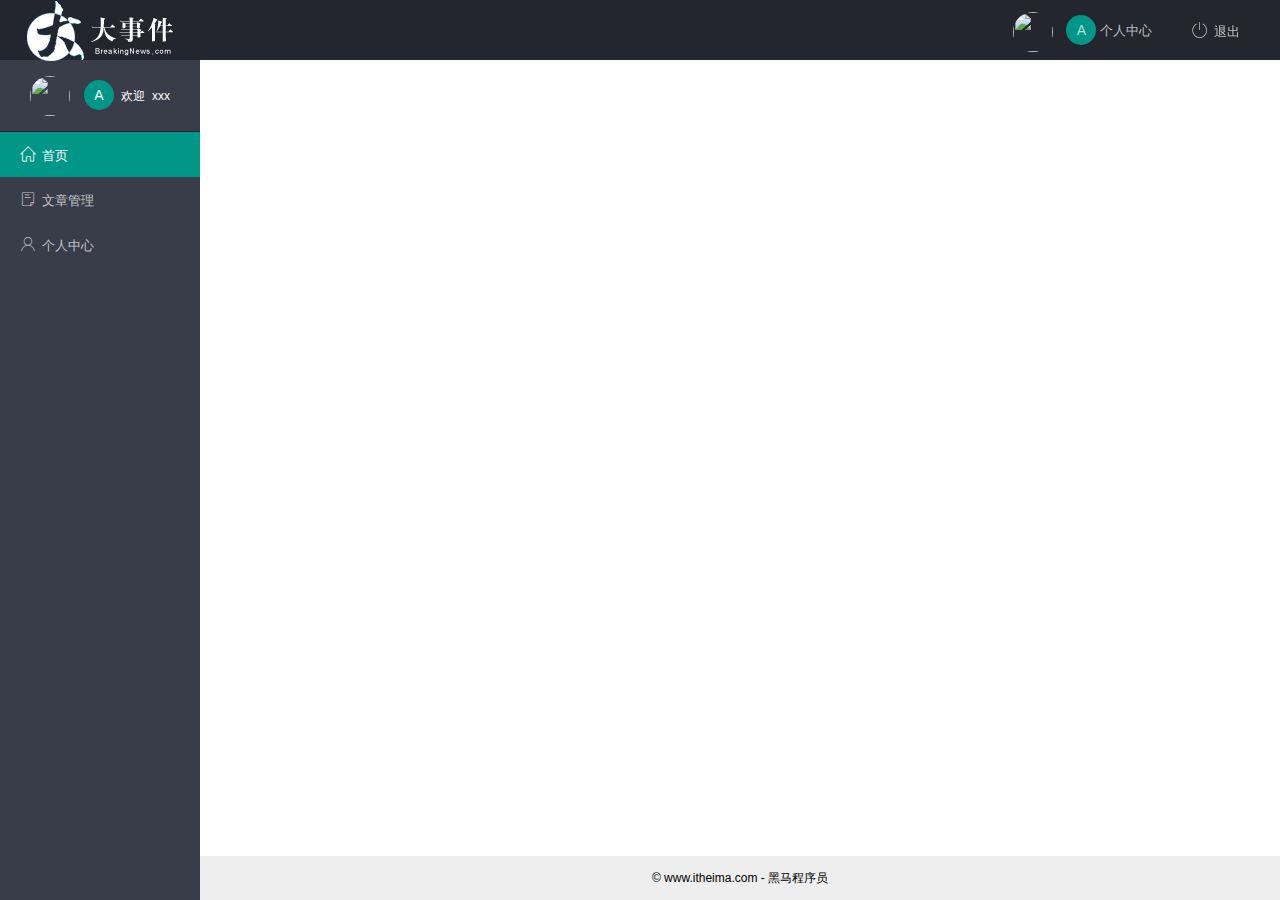
==== home.html @ c5432fa3 "使用login分支完成了对登录注册模块编写" ====
<!DOCTYPE html>
<html>

<head>
    <meta charset="utf-8">
    <meta name="viewport" content="width=device-width, initial-scale=1, maximum-scale=1">
    <title>大事件管理后台</title>
    <!-- 导入 layui 的样式表 -->
    <link rel="stylesheet" href="/assets/lib/layui/css/layui.css">
    <!-- 导入字体图标的样式 -->
    <link rel="stylesheet" href="/assets/fonts/iconfont.css">
    <!-- 导入自己的 CSS 样式表 -->
    <link rel="stylesheet" href="/assets/css/index.css">
</head>

<body>
    <div class="layui-layout layui-layout-admin">
        <!-- 头部区域 -->
        <div class="layui-header">
            <div class="layui-logo layui-hide-xs layui-bg-black">
                <img src="/assets/images/logo.png" alt="">
            </div>
            <!-- 头部区域（可配合layui 已有的水平导航） -->
            <ul class="layui-nav layui-layout-right" lay-filter="header-nav">
                <li class="layui-nav-item layui-hide layui-show-md-inline-block">
                    <a href="javascript:;" id="header-avatar">
                        <img src="http://tva1.sinaimg.cn/crop.0.0.118.118.180/5db11ff4gw1e77d3nqrv8j203b03cweg.jpg"
                            class="layui-nav-img">
                        <div class="text-avatar">A</div>
                        个人中心
                    </a>
                    <dl class="layui-nav-child">
                        <dd><a href="">基本资料</a></dd>
                        <dd><a href="">更换头像</a></dd>
                        <dd><a href="">重置密码</a></dd>
                    </dl>
                </li>
                <li class="layui-nav-item layui-hide-xs">
                    <!-- 退出登录的链接 -->
                    <a href="javascript:;" class="logout"><span class="iconfont icon-tuichu"></span>退出</a>
                </li>
            </ul>
        </div>

        <!-- 侧边栏区域 -->
        <div class="layui-side layui-bg-black">
            <div class="layui-side-scroll">
                <!-- 用户的信息区域 -->
                <div class="user-info-box">
                    <img src="http://tva1.sinaimg.cn/crop.0.0.118.118.180/5db11ff4gw1e77d3nqrv8j203b03cweg.jpg"
                        class="layui-nav-img">
                    <div class="text-avatar">A</div>
                    <span class="welcome">&nbsp;欢迎&nbsp; xxx</span>
                </div>
                <!-- 左侧导航区域（可配合layui已有的垂直导航） -->
                <ul class="layui-nav layui-nav-tree" lay-filter="side-nav" lay-shrink="all">
                    <li class="layui-nav-item layui-this">
                        <!-- 一级标题 -->
                        <a href="javascript:;"><span class="iconfont icon-home"></span>首页</a>
                    </li>
                    <li class="layui-nav-item">
                        <!-- 一级标题 -->
                        <a href="javascript:;"><span class="iconfont icon-16"></span>文章管理</a>
                        <!-- 二级标题 -->
                        <dl class="layui-nav-child">
                            <dd><i class="layui-icon layui-icon-app"></i>文章类别</dd>
                            <dd><i class="layui-icon layui-icon-app"></i>文章列表</dd>
                            <dd><i class="layui-icon layui-icon-app"></i>发表文章</dd>
                        </dl>
                    </li>
                    <li class="layui-nav-item">
                        <!-- 一级标题 -->
                        <a href="javascript:;"><span class="iconfont icon-user"></span>个人中心</a>
                        <!-- 二级标题 -->
                        <dl class="layui-nav-child">
                            <dd><i class="layui-icon layui-icon-app"></i>基本资料</dd>
                            <dd><i class="layui-icon layui-icon-app"></i>更换头像</dd>
                            <dd><i class="layui-icon layui-icon-app"></i>重置密码</dd>
                        </dl>
                    </li>
                </ul>
            </div>
        </div>

        <!-- 页面主体区域 -->
        <div class="layui-body">
            <!-- 内容主体区域 -->
            <div id="container"></div>
        </div>

        <!-- 页面底部区域 -->
        <div class="layui-footer">
            <!-- 底部固定区域 -->
            © www.itheima.com - 黑马程序员
        </div>
    </div>
</body>

</html>
---- assets/lib/layui/css/layui.css ----
/** layui-v2.5.5 MIT License By https://www.layui.com */
 .layui-inline,img{display:inline-block;vertical-align:middle}h1,h2,h3,h4,h5,h6{font-weight:400}.layui-edge,.layui-header,.layui-inline,.layui-main{position:relative}.layui-body,.layui-edge,.layui-elip{overflow:hidden}.layui-btn,.layui-edge,.layui-inline,img{vertical-align:middle}.layui-btn,.layui-disabled,.layui-icon,.layui-unselect{-moz-user-select:none;-webkit-user-select:none;-ms-user-select:none}.layui-elip,.layui-form-checkbox span,.layui-form-pane .layui-form-label{text-overflow:ellipsis;white-space:nowrap}.layui-breadcrumb,.layui-tree-btnGroup{visibility:hidden}blockquote,body,button,dd,div,dl,dt,form,h1,h2,h3,h4,h5,h6,input,li,ol,p,pre,td,textarea,th,ul{margin:0;padding:0;-webkit-tap-highlight-color:rgba(0,0,0,0)}a:active,a:hover{outline:0}img{border:none}li{list-style:none}table{border-collapse:collapse;border-spacing:0}h4,h5,h6{font-size:100%}button,input,optgroup,option,select,textarea{font-family:inherit;font-size:inherit;font-style:inherit;font-weight:inherit;outline:0}pre{white-space:pre-wrap;white-space:-moz-pre-wrap;white-space:-pre-wrap;white-space:-o-pre-wrap;word-wrap:break-word}body{line-height:24px;font:14px Helvetica Neue,Helvetica,PingFang SC,Tahoma,Arial,sans-serif}hr{height:1px;margin:10px 0;border:0;clear:both}a{color:#333;text-decoration:none}a:hover{color:#777}a cite{font-style:normal;*cursor:pointer}.layui-border-box,.layui-border-box *{box-sizing:border-box}.layui-box,.layui-box *{box-sizing:content-box}.layui-clear{clear:both;*zoom:1}.layui-clear:after{content:'\20';clear:both;*zoom:1;display:block;height:0}.layui-inline{*display:inline;*zoom:1}.layui-edge{display:inline-block;width:0;height:0;border-width:6px;border-style:dashed;border-color:transparent}.layui-edge-top{top:-4px;border-bottom-color:#999;border-bottom-style:solid}.layui-edge-right{border-left-color:#999;border-left-style:solid}.layui-edge-bottom{top:2px;border-top-color:#999;border-top-style:solid}.layui-edge-left{border-right-color:#999;border-right-style:solid}.layui-disabled,.layui-disabled:hover{color:#d2d2d2!important;cursor:not-allowed!important}.layui-circle{border-radius:100%}.layui-show{display:block!important}.layui-hide{display:none!important}@font-face{font-family:layui-icon;src:url(../font/iconfont.eot?v=250);src:url(../font/iconfont.eot?v=250#iefix) format('embedded-opentype'),url(../font/iconfont.woff2?v=250) format('woff2'),url(../font/iconfont.woff?v=250) format('woff'),url(../font/iconfont.ttf?v=250) format('truetype'),url(../font/iconfont.svg?v=250#layui-icon) format('svg')}.layui-icon{font-family:layui-icon!important;font-size:16px;font-style:normal;-webkit-font-smoothing:antialiased;-moz-osx-font-smoothing:grayscale}.layui-icon-reply-fill:before{content:"\e611"}.layui-icon-set-fill:before{content:"\e614"}.layui-icon-menu-fill:before{content:"\e60f"}.layui-icon-search:before{content:"\e615"}.layui-icon-share:before{content:"\e641"}.layui-icon-set-sm:before{content:"\e620"}.layui-icon-engine:before{content:"\e628"}.layui-icon-close:before{content:"\1006"}.layui-icon-close-fill:before{content:"\1007"}.layui-icon-chart-screen:before{content:"\e629"}.layui-icon-star:before{content:"\e600"}.layui-icon-circle-dot:before{content:"\e617"}.layui-icon-chat:before{content:"\e606"}.layui-icon-release:before{content:"\e609"}.layui-icon-list:before{content:"\e60a"}.layui-icon-chart:before{content:"\e62c"}.layui-icon-ok-circle:before{content:"\1005"}.layui-icon-layim-theme:before{content:"\e61b"}.layui-icon-table:before{content:"\e62d"}.layui-icon-right:before{content:"\e602"}.layui-icon-left:before{content:"\e603"}.layui-icon-cart-simple:before{content:"\e698"}.layui-icon-face-cry:before{content:"\e69c"}.layui-icon-face-smile:before{content:"\e6af"}.layui-icon-survey:before{content:"\e6b2"}.layui-icon-tree:before{content:"\e62e"}.layui-icon-upload-circle:before{content:"\e62f"}.layui-icon-add-circle:before{content:"\e61f"}.layui-icon-download-circle:before{content:"\e601"}.layui-icon-templeate-1:before{content:"\e630"}.layui-icon-util:before{content:"\e631"}.layui-icon-face-surprised:before{content:"\e664"}.layui-icon-edit:before{content:"\e642"}.layui-icon-speaker:before{content:"\e645"}.layui-icon-down:before{content:"\e61a"}.layui-icon-file:before{content:"\e621"}.layui-icon-layouts:before{content:"\e632"}.layui-icon-rate-half:before{content:"\e6c9"}.layui-icon-add-circle-fine:before{content:"\e608"}.layui-icon-prev-circle:before{content:"\e633"}.layui-icon-read:before{content:"\e705"}.layui-icon-404:before{content:"\e61c"}.layui-icon-carousel:before{content:"\e634"}.layui-icon-help:before{content:"\e607"}.layui-icon-code-circle:before{content:"\e635"}.layui-icon-water:before{content:"\e636"}.layui-icon-username:before{content:"\e66f"}.layui-icon-find-fill:before{content:"\e670"}.layui-icon-about:before{content:"\e60b"}.layui-icon-location:before{content:"\e715"}.layui-icon-up:before{content:"\e619"}.layui-icon-pause:before{content:"\e651"}.layui-icon-date:before{content:"\e637"}.layui-icon-layim-uploadfile:before{content:"\e61d"}.layui-icon-delete:before{content:"\e640"}.layui-icon-play:before{content:"\e652"}.layui-icon-top:before{content:"\e604"}.layui-icon-friends:before{content:"\e612"}.layui-icon-refresh-3:before{content:"\e9aa"}.layui-icon-ok:before{content:"\e605"}.layui-icon-layer:before{content:"\e638"}.layui-icon-face-smile-fine:before{content:"\e60c"}.layui-icon-dollar:before{content:"\e659"}.layui-icon-group:before{content:"\e613"}.layui-icon-layim-download:before{content:"\e61e"}.layui-icon-picture-fine:before{content:"\e60d"}.layui-icon-link:before{content:"\e64c"}.layui-icon-diamond:before{content:"\e735"}.layui-icon-log:before{content:"\e60e"}.layui-icon-rate-solid:before{content:"\e67a"}.layui-icon-fonts-del:before{content:"\e64f"}.layui-icon-unlink:before{content:"\e64d"}.layui-icon-fonts-clear:before{content:"\e639"}.layui-icon-triangle-r:before{content:"\e623"}.layui-icon-circle:before{content:"\e63f"}.layui-icon-radio:before{content:"\e643"}.layui-icon-align-center:before{content:"\e647"}.layui-icon-align-right:before{content:"\e648"}.layui-icon-align-left:before{content:"\e649"}.layui-icon-loading-1:before{content:"\e63e"}.layui-icon-return:before{content:"\e65c"}.layui-icon-fonts-strong:before{content:"\e62b"}.layui-icon-upload:before{content:"\e67c"}.layui-icon-dialogue:before{content:"\e63a"}.layui-icon-video:before{content:"\e6ed"}.layui-icon-headset:before{content:"\e6fc"}.layui-icon-cellphone-fine:before{content:"\e63b"}.layui-icon-add-1:before{content:"\e654"}.layui-icon-face-smile-b:before{content:"\e650"}.layui-icon-fonts-html:before{content:"\e64b"}.layui-icon-form:before{content:"\e63c"}.layui-icon-cart:before{content:"\e657"}.layui-icon-camera-fill:before{content:"\e65d"}.layui-icon-tabs:before{content:"\e62a"}.layui-icon-fonts-code:before{content:"\e64e"}.layui-icon-fire:before{content:"\e756"}.layui-icon-set:before{content:"\e716"}.layui-icon-fonts-u:before{content:"\e646"}.layui-icon-triangle-d:before{content:"\e625"}.layui-icon-tips:before{content:"\e702"}.layui-icon-picture:before{content:"\e64a"}.layui-icon-more-vertical:before{content:"\e671"}.layui-icon-flag:before{content:"\e66c"}.layui-icon-loading:before{content:"\e63d"}.layui-icon-fonts-i:before{content:"\e644"}.layui-icon-refresh-1:before{content:"\e666"}.layui-icon-rmb:before{content:"\e65e"}.layui-icon-home:before{content:"\e68e"}.layui-icon-user:before{content:"\e770"}.layui-icon-notice:before{content:"\e667"}.layui-icon-login-weibo:before{content:"\e675"}.layui-icon-voice:before{content:"\e688"}.layui-icon-upload-drag:before{content:"\e681"}.layui-icon-login-qq:before{content:"\e676"}.layui-icon-snowflake:before{content:"\e6b1"}.layui-icon-file-b:before{content:"\e655"}.layui-icon-template:before{content:"\e663"}.layui-icon-auz:before{content:"\e672"}.layui-icon-console:before{content:"\e665"}.layui-icon-app:before{content:"\e653"}.layui-icon-prev:before{content:"\e65a"}.layui-icon-website:before{content:"\e7ae"}.layui-icon-next:before{content:"\e65b"}.layui-icon-component:before{content:"\e857"}.layui-icon-more:before{content:"\e65f"}.layui-icon-login-wechat:before{content:"\e677"}.layui-icon-shrink-right:before{content:"\e668"}.layui-icon-spread-left:before{content:"\e66b"}.layui-icon-camera:before{content:"\e660"}.layui-icon-note:before{content:"\e66e"}.layui-icon-refresh:before{content:"\e669"}.layui-icon-female:before{content:"\e661"}.layui-icon-male:before{content:"\e662"}.layui-icon-password:before{content:"\e673"}.layui-icon-senior:before{content:"\e674"}.layui-icon-theme:before{content:"\e66a"}.layui-icon-tread:before{content:"\e6c5"}.layui-icon-praise:before{content:"\e6c6"}.layui-icon-star-fill:before{content:"\e658"}.layui-icon-rate:before{content:"\e67b"}.layui-icon-template-1:before{content:"\e656"}.layui-icon-vercode:before{content:"\e679"}.layui-icon-cellphone:before{content:"\e678"}.layui-icon-screen-full:before{content:"\e622"}.layui-icon-screen-restore:before{content:"\e758"}.layui-icon-cols:before{content:"\e610"}.layui-icon-export:before{content:"\e67d"}.layui-icon-print:before{content:"\e66d"}.layui-icon-slider:before{content:"\e714"}.layui-icon-addition:before{content:"\e624"}.layui-icon-subtraction:before{content:"\e67e"}.layui-icon-service:before{content:"\e626"}.layui-icon-transfer:before{content:"\e691"}.layui-main{width:1140px;margin:0 auto}.layui-header{z-index:1000;height:60px}.layui-header a:hover{transition:all .5s;-webkit-transition:all .5s}.layui-side{position:fixed;left:0;top:0;bottom:0;z-index:999;width:200px;overflow-x:hidden}.layui-side-scroll{position:relative;width:220px;height:100%;overflow-x:hidden}.layui-body{position:absolute;left:200px;right:0;top:0;bottom:0;z-index:998;width:auto;overflow-y:auto;box-sizing:border-box}.layui-layout-body{overflow:hidden}.layui-layout-admin .layui-header{background-color:#23262E}.layui-layout-admin .layui-side{top:60px;width:200px;overflow-x:hidden}.layui-layout-admin .layui-body{position:fixed;top:60px;bottom:44px}.layui-layout-admin .layui-main{width:auto;margin:0 15px}.layui-layout-admin .layui-footer{position:fixed;left:200px;right:0;bottom:0;height:44px;line-height:44px;padding:0 15px;background-color:#eee}.layui-layout-admin .layui-logo{position:absolute;left:0;top:0;width:200px;height:100%;line-height:60px;text-align:center;color:#009688;font-size:16px}.layui-layout-admin .layui-header .layui-nav{background:0 0}.layui-layout-left{position:absolute!important;left:200px;top:0}.layui-layout-right{position:absolute!important;right:0;top:0}.layui-container{position:relative;margin:0 auto;padding:0 15px;box-sizing:border-box}.layui-fluid{position:relative;margin:0 auto;padding:0 15px}.layui-row:after,.layui-row:before{content:'';display:block;clear:both}.layui-col-lg1,.layui-col-lg10,.layui-col-lg11,.layui-col-lg12,.layui-col-lg2,.layui-col-lg3,.layui-col-lg4,.layui-col-lg5,.layui-col-lg6,.layui-col-lg7,.layui-col-lg8,.layui-col-lg9,.layui-col-md1,.layui-col-md10,.layui-col-md11,.layui-col-md12,.layui-col-md2,.layui-col-md3,.layui-col-md4,.layui-col-md5,.layui-col-md6,.layui-col-md7,.layui-col-md8,.layui-col-md9,.layui-col-sm1,.layui-col-sm10,.layui-col-sm11,.layui-col-sm12,.layui-col-sm2,.layui-col-sm3,.layui-col-sm4,.layui-col-sm5,.layui-col-sm6,.layui-col-sm7,.layui-col-sm8,.layui-col-sm9,.layui-col-xs1,.layui-col-xs10,.layui-col-xs11,.layui-col-xs12,.layui-col-xs2,.layui-col-xs3,.layui-col-xs4,.layui-col-xs5,.layui-col-xs6,.layui-col-xs7,.layui-col-xs8,.layui-col-xs9{position:relative;display:block;box-sizing:border-box}.layui-col-xs1,.layui-col-xs10,.layui-col-xs11,.layui-col-xs12,.layui-col-xs2,.layui-col-xs3,.layui-col-xs4,.layui-col-xs5,.layui-col-xs6,.layui-col-xs7,.layui-col-xs8,.layui-col-xs9{float:left}.layui-col-xs1{width:8.33333333%}.layui-col-xs2{width:16.66666667%}.layui-col-xs3{width:25%}.layui-col-xs4{width:33.33333333%}.layui-col-xs5{width:41.66666667%}.layui-col-xs6{width:50%}.layui-col-xs7{width:58.33333333%}.layui-col-xs8{width:66.66666667%}.layui-col-xs9{width:75%}.layui-col-xs10{width:83.33333333%}.layui-col-xs11{width:91.66666667%}.layui-col-xs12{width:100%}.layui-col-xs-offset1{margin-left:8.33333333%}.layui-col-xs-offset2{margin-left:16.66666667%}.layui-col-xs-offset3{margin-left:25%}.layui-col-xs-offset4{margin-left:33.33333333%}.layui-col-xs-offset5{margin-left:41.66666667%}.layui-col-xs-offset6{margin-left:50%}.layui-col-xs-offset7{margin-left:58.33333333%}.layui-col-xs-offset8{margin-left:66.66666667%}.layui-col-xs-offset9{margin-left:75%}.layui-col-xs-offset10{margin-left:83.33333333%}.layui-col-xs-offset11{margin-left:91.66666667%}.layui-col-xs-offset12{margin-left:100%}@media screen and (max-width:768px){.layui-hide-xs{display:none!important}.layui-show-xs-block{display:block!important}.layui-show-xs-inline{display:inline!important}.layui-show-xs-inline-block{display:inline-block!important}}@media screen and (min-width:768px){.layui-container{width:750px}.layui-hide-sm{display:none!important}.layui-show-sm-block{display:block!important}.layui-show-sm-inline{display:inline!important}.layui-show-sm-inline-block{display:inline-block!important}.layui-col-sm1,.layui-col-sm10,.layui-col-sm11,.layui-col-sm12,.layui-col-sm2,.layui-col-sm3,.layui-col-sm4,.layui-col-sm5,.layui-col-sm6,.layui-col-sm7,.layui-col-sm8,.layui-col-sm9{float:left}.layui-col-sm1{width:8.33333333%}.layui-col-sm2{width:16.66666667%}.layui-col-sm3{width:25%}.layui-col-sm4{width:33.33333333%}.layui-col-sm5{width:41.66666667%}.layui-col-sm6{width:50%}.layui-col-sm7{width:58.33333333%}.layui-col-sm8{width:66.66666667%}.layui-col-sm9{width:75%}.layui-col-sm10{width:83.33333333%}.layui-col-sm11{width:91.66666667%}.layui-col-sm12{width:100%}.layui-col-sm-offset1{margin-left:8.33333333%}.layui-col-sm-offset2{margin-left:16.66666667%}.layui-col-sm-offset3{margin-left:25%}.layui-col-sm-offset4{margin-left:33.33333333%}.layui-col-sm-offset5{margin-left:41.66666667%}.layui-col-sm-offset6{margin-left:50%}.layui-col-sm-offset7{margin-left:58.33333333%}.layui-col-sm-offset8{margin-left:66.66666667%}.layui-col-sm-offset9{margin-left:75%}.layui-col-sm-offset10{margin-left:83.33333333%}.layui-col-sm-offset11{margin-left:91.66666667%}.layui-col-sm-offset12{margin-left:100%}}@media screen and (min-width:992px){.layui-container{width:970px}.layui-hide-md{display:none!important}.layui-show-md-block{display:block!important}.layui-show-md-inline{display:inline!important}.layui-show-md-inline-block{display:inline-block!important}.layui-col-md1,.layui-col-md10,.layui-col-md11,.layui-col-md12,.layui-col-md2,.layui-col-md3,.layui-col-md4,.layui-col-md5,.layui-col-md6,.layui-col-md7,.layui-col-md8,.layui-col-md9{float:left}.layui-col-md1{width:8.33333333%}.layui-col-md2{width:16.66666667%}.layui-col-md3{width:25%}.layui-col-md4{width:33.33333333%}.layui-col-md5{width:41.66666667%}.layui-col-md6{width:50%}.layui-col-md7{width:58.33333333%}.layui-col-md8{width:66.66666667%}.layui-col-md9{width:75%}.layui-col-md10{width:83.33333333%}.layui-col-md11{width:91.66666667%}.layui-col-md12{width:100%}.layui-col-md-offset1{margin-left:8.33333333%}.layui-col-md-offset2{margin-left:16.66666667%}.layui-col-md-offset3{margin-left:25%}.layui-col-md-offset4{margin-left:33.33333333%}.layui-col-md-offset5{margin-left:41.66666667%}.layui-col-md-offset6{margin-left:50%}.layui-col-md-offset7{margin-left:58.33333333%}.layui-col-md-offset8{margin-left:66.66666667%}.layui-col-md-offset9{margin-left:75%}.layui-col-md-offset10{margin-left:83.33333333%}.layui-col-md-offset11{margin-left:91.66666667%}.layui-col-md-offset12{margin-left:100%}}@media screen and (min-width:1200px){.layui-container{width:1170px}.layui-hide-lg{display:none!important}.layui-show-lg-block{display:block!important}.layui-show-lg-inline{display:inline!important}.layui-show-lg-inline-block{display:inline-block!important}.layui-col-lg1,.layui-col-lg10,.layui-col-lg11,.layui-col-lg12,.layui-col-lg2,.layui-col-lg3,.layui-col-lg4,.layui-col-lg5,.layui-col-lg6,.layui-col-lg7,.layui-col-lg8,.layui-col-lg9{float:left}.layui-col-lg1{width:8.33333333%}.layui-col-lg2{width:16.66666667%}.layui-col-lg3{width:25%}.layui-col-lg4{width:33.33333333%}.layui-col-lg5{width:41.66666667%}.layui-col-lg6{width:50%}.layui-col-lg7{width:58.33333333%}.layui-col-lg8{width:66.66666667%}.layui-col-lg9{width:75%}.layui-col-lg10{width:83.33333333%}.layui-col-lg11{width:91.66666667%}.layui-col-lg12{width:100%}.layui-col-lg-offset1{margin-left:8.33333333%}.layui-col-lg-offset2{margin-left:16.66666667%}.layui-col-lg-offset3{margin-left:25%}.layui-col-lg-offset4{margin-left:33.33333333%}.layui-col-lg-offset5{margin-left:41.66666667%}.layui-col-lg-offset6{margin-left:50%}.layui-col-lg-offset7{margin-left:58.33333333%}.layui-col-lg-offset8{margin-left:66.66666667%}.layui-col-lg-offset9{margin-left:75%}.layui-col-lg-offset10{margin-left:83.33333333%}.layui-col-lg-offset11{margin-left:91.66666667%}.layui-col-lg-offset12{margin-left:100%}}.layui-col-space1{margin:-.5px}.layui-col-space1>*{padding:.5px}.layui-col-space3{margin:-1.5px}.layui-col-space3>*{padding:1.5px}.layui-col-space5{margin:-2.5px}.layui-col-space5>*{padding:2.5px}.layui-col-space8{margin:-3.5px}.layui-col-space8>*{padding:3.5px}.layui-col-space10{margin:-5px}.layui-col-space10>*{padding:5px}.layui-col-space12{margin:-6px}.layui-col-space12>*{padding:6px}.layui-col-space15{margin:-7.5px}.layui-col-space15>*{padding:7.5px}.layui-col-space18{margin:-9px}.layui-col-space18>*{padding:9px}.layui-col-space20{margin:-10px}.layui-col-space20>*{padding:10px}.layui-col-space22{margin:-11px}.layui-col-space22>*{padding:11px}.layui-col-space25{margin:-12.5px}.layui-col-space25>*{padding:12.5px}.layui-col-space30{margin:-15px}.layui-col-space30>*{padding:15px}.layui-btn,.layui-input,.layui-select,.layui-textarea,.layui-upload-button{outline:0;-webkit-appearance:none;transition:all .3s;-webkit-transition:all .3s;box-sizing:border-box}.layui-elem-quote{margin-bottom:10px;padding:15px;line-height:22px;border-left:5px solid #009688;border-radius:0 2px 2px 0;background-color:#f2f2f2}.layui-quote-nm{border-style:solid;border-width:1px 1px 1px 5px;background:0 0}.layui-elem-field{margin-bottom:10px;padding:0;border-width:1px;border-style:solid}.layui-elem-field legend{margin-left:20px;padding:0 10px;font-size:20px;font-weight:300}.layui-field-title{margin:10px 0 20px;border-width:1px 0 0}.layui-field-box{padding:10px 15px}.layui-field-title .layui-field-box{padding:10px 0}.layui-progress{position:relative;height:6px;border-radius:20px;background-color:#e2e2e2}.layui-progress-bar{position:absolute;left:0;top:0;width:0;max-width:100%;height:6px;border-radius:20px;text-align:right;background-color:#5FB878;transition:all .3s;-webkit-transition:all .3s}.layui-progress-big,.layui-progress-big .layui-progress-bar{height:18px;line-height:18px}.layui-progress-text{position:relative;top:-20px;line-height:18px;font-size:12px;color:#666}.layui-progress-big .layui-progress-text{position:static;padding:0 10px;color:#fff}.layui-collapse{border-width:1px;border-style:solid;border-radius:2px}.layui-colla-content,.layui-colla-item{border-top-width:1px;border-top-style:solid}.layui-colla-item:first-child{border-top:none}.layui-colla-title{position:relative;height:42px;line-height:42px;padding:0 15px 0 35px;color:#333;background-color:#f2f2f2;cursor:pointer;font-size:14px;overflow:hidden}.layui-colla-content{display:none;padding:10px 15px;line-height:22px;color:#666}.layui-colla-icon{position:absolute;left:15px;top:0;font-size:14px}.layui-card{margin-bottom:15px;border-radius:2px;background-color:#fff;box-shadow:0 1px 2px 0 rgba(0,0,0,.05)}.layui-card:last-child{margin-bottom:0}.layui-card-header{position:relative;height:42px;line-height:42px;padding:0 15px;border-bottom:1px solid #f6f6f6;color:#333;border-radius:2px 2px 0 0;font-size:14px}.layui-bg-black,.layui-bg-blue,.layui-bg-cyan,.layui-bg-green,.layui-bg-orange,.layui-bg-red{color:#fff!important}.layui-card-body{position:relative;padding:10px 15px;line-height:24px}.layui-card-body[pad15]{padding:15px}.layui-card-body[pad20]{padding:20px}.layui-card-body .layui-table{margin:5px 0}.layui-card .layui-tab{margin:0}.layui-panel-window{position:relative;padding:15px;border-radius:0;border-top:5px solid #E6E6E6;background-color:#fff}.layui-auxiliar-moving{position:fixed;left:0;right:0;top:0;bottom:0;width:100%;height:100%;background:0 0;z-index:9999999999}.layui-form-label,.layui-form-mid,.layui-form-select,.layui-input-block,.layui-input-inline,.layui-textarea{position:relative}.layui-bg-red{background-color:#FF5722!important}.layui-bg-orange{background-color:#FFB800!important}.layui-bg-green{background-color:#009688!important}.layui-bg-cyan{background-color:#2F4056!important}.layui-bg-blue{background-color:#1E9FFF!important}.layui-bg-black{background-color:#393D49!important}.layui-bg-gray{background-color:#eee!important;color:#666!important}.layui-badge-rim,.layui-colla-content,.layui-colla-item,.layui-collapse,.layui-elem-field,.layui-form-pane .layui-form-item[pane],.layui-form-pane .layui-form-label,.layui-input,.layui-layedit,.layui-layedit-tool,.layui-quote-nm,.layui-select,.layui-tab-bar,.layui-tab-card,.layui-tab-title,.layui-tab-title .layui-this:after,.layui-textarea{border-color:#e6e6e6}.layui-timeline-item:before,hr{background-color:#e6e6e6}.layui-text{line-height:22px;font-size:14px;color:#666}.layui-text h1,.layui-text h2,.layui-text h3{font-weight:500;color:#333}.layui-text h1{font-size:30px}.layui-text h2{font-size:24px}.layui-text h3{font-size:18px}.layui-text a:not(.layui-btn){color:#01AAED}.layui-text a:not(.layui-btn):hover{text-decoration:underline}.layui-text ul{padding:5px 0 5px 15px}.layui-text ul li{margin-top:5px;list-style-type:disc}.layui-text em,.layui-word-aux{color:#999!important;padding:0 5px!important}.layui-btn{display:inline-block;height:38px;line-height:38px;padding:0 18px;background-color:#009688;color:#fff;white-space:nowrap;text-align:center;font-size:14px;border:none;border-radius:2px;cursor:pointer}.layui-btn:hover{opacity:.8;filter:alpha(opacity=80);color:#fff}.layui-btn:active{opacity:1;filter:alpha(opacity=100)}.layui-btn+.layui-btn{margin-left:10px}.layui-btn-container{font-size:0}.layui-btn-container .layui-btn{margin-right:10px;margin-bottom:10px}.layui-btn-container .layui-btn+.layui-btn{margin-left:0}.layui-table .layui-btn-container .layui-btn{margin-bottom:9px}.layui-btn-radius{border-radius:100px}.layui-btn .layui-icon{margin-right:3px;font-size:18px;vertical-align:bottom;vertical-align:middle\9}.layui-btn-primary{border:1px solid #C9C9C9;background-color:#fff;color:#555}.layui-btn-primary:hover{border-color:#009688;color:#333}.layui-btn-normal{background-color:#1E9FFF}.layui-btn-warm{background-color:#FFB800}.layui-btn-danger{background-color:#FF5722}.layui-btn-checked{background-color:#5FB878}.layui-btn-disabled,.layui-btn-disabled:active,.layui-btn-disabled:hover{border:1px solid #e6e6e6;background-color:#FBFBFB;color:#C9C9C9;cursor:not-allowed;opacity:1}.layui-btn-lg{height:44px;line-height:44px;padding:0 25px;font-size:16px}.layui-btn-sm{height:30px;line-height:30px;padding:0 10px;font-size:12px}.layui-btn-sm i{font-size:16px!important}.layui-btn-xs{height:22px;line-height:22px;padding:0 5px;font-size:12px}.layui-btn-xs i{font-size:14px!important}.layui-btn-group{display:inline-block;vertical-align:middle;font-size:0}.layui-btn-group .layui-btn{margin-left:0!important;margin-right:0!important;border-left:1px solid rgba(255,255,255,.5);border-radius:0}.layui-btn-group .layui-btn-primary{border-left:none}.layui-btn-group .layui-btn-primary:hover{border-color:#C9C9C9;color:#009688}.layui-btn-group .layui-btn:first-child{border-left:none;border-radius:2px 0 0 2px}.layui-btn-group .layui-btn-primary:first-child{border-left:1px solid #c9c9c9}.layui-btn-group .layui-btn:last-child{border-radius:0 2px 2px 0}.layui-btn-group .layui-btn+.layui-btn{margin-left:0}.layui-btn-group+.layui-btn-group{margin-left:10px}.layui-btn-fluid{width:100%}.layui-input,.layui-select,.layui-textarea{height:38px;line-height:1.3;line-height:38px\9;border-width:1px;border-style:solid;background-color:#fff;border-radius:2px}.layui-input::-webkit-input-placeholder,.layui-select::-webkit-input-placeholder,.layui-textarea::-webkit-input-placeholder{line-height:1.3}.layui-input,.layui-textarea{display:block;width:100%;padding-left:10px}.layui-input:hover,.layui-textarea:hover{border-color:#D2D2D2!important}.layui-input:focus,.layui-textarea:focus{border-color:#C9C9C9!important}.layui-textarea{min-height:100px;height:auto;line-height:20px;padding:6px 10px;resize:vertical}.layui-select{padding:0 10px}.layui-form input[type=checkbox],.layui-form input[type=radio],.layui-form select{display:none}.layui-form [lay-ignore]{display:initial}.layui-form-item{margin-bottom:15px;clear:both;*zoom:1}.layui-form-item:after{content:'\20';clear:both;*zoom:1;display:block;height:0}.layui-form-label{float:left;display:block;padding:9px 15px;width:80px;font-weight:400;line-height:20px;text-align:right}.layui-form-label-col{display:block;float:none;padding:9px 0;line-height:20px;text-align:left}.layui-form-item .layui-inline{margin-bottom:5px;margin-right:10px}.layui-input-block{margin-left:110px;min-height:36px}.layui-input-inline{display:inline-block;vertical-align:middle}.layui-form-item .layui-input-inline{float:left;width:190px;margin-right:10px}.layui-form-text .layui-input-inline{width:auto}.layui-form-mid{float:left;display:block;padding:9px 0!important;line-height:20px;margin-right:10px}.layui-form-danger+.layui-form-select .layui-input,.layui-form-danger:focus{border-color:#FF5722!important}.layui-form-select .layui-input{padding-right:30px;cursor:pointer}.layui-form-select .layui-edge{position:absolute;right:10px;top:50%;margin-top:-3px;cursor:pointer;border-width:6px;border-top-color:#c2c2c2;border-top-style:solid;transition:all .3s;-webkit-transition:all .3s}.layui-form-select dl{display:none;position:absolute;left:0;top:42px;padding:5px 0;z-index:899;min-width:100%;border:1px solid #d2d2d2;max-height:300px;overflow-y:auto;background-color:#fff;border-radius:2px;box-shadow:0 2px 4px rgba(0,0,0,.12);box-sizing:border-box}.layui-form-select dl dd,.layui-form-select dl dt{padding:0 10px;line-height:36px;white-space:nowrap;overflow:hidden;text-overflow:ellipsis}.layui-form-select dl dt{font-size:12px;color:#999}.layui-form-select dl dd{cursor:pointer}.layui-form-select dl dd:hover{background-color:#f2f2f2;-webkit-transition:.5s all;transition:.5s all}.layui-form-select .layui-select-group dd{padding-left:20px}.layui-form-select dl dd.layui-select-tips{padding-left:10px!important;color:#999}.layui-form-select dl dd.layui-this{background-color:#5FB878;color:#fff}.layui-form-checkbox,.layui-form-select dl dd.layui-disabled{background-color:#fff}.layui-form-selected dl{display:block}.layui-form-checkbox,.layui-form-checkbox *,.layui-form-switch{display:inline-block;vertical-align:middle}.layui-form-selected .layui-edge{margin-top:-9px;-webkit-transform:rotate(180deg);transform:rotate(180deg);margin-top:-3px\9}:root .layui-form-selected .layui-edge{margin-top:-9px\0/IE9}.layui-form-selectup dl{top:auto;bottom:42px}.layui-select-none{margin:5px 0;text-align:center;color:#999}.layui-select-disabled .layui-disabled{border-color:#eee!important}.layui-select-disabled .layui-edge{border-top-color:#d2d2d2}.layui-form-checkbox{position:relative;height:30px;line-height:30px;margin-right:10px;padding-right:30px;cursor:pointer;font-size:0;-webkit-transition:.1s linear;transition:.1s linear;box-sizing:border-box}.layui-form-checkbox span{padding:0 10px;height:100%;font-size:14px;border-radius:2px 0 0 2px;background-color:#d2d2d2;color:#fff;overflow:hidden}.layui-form-checkbox:hover span{background-color:#c2c2c2}.layui-form-checkbox i{position:absolute;right:0;top:0;width:30px;height:28px;border:1px solid #d2d2d2;border-left:none;border-radius:0 2px 2px 0;color:#fff;font-size:20px;text-align:center}.layui-form-checkbox:hover i{border-color:#c2c2c2;color:#c2c2c2}.layui-form-checked,.layui-form-checked:hover{border-color:#5FB878}.layui-form-checked span,.layui-form-checked:hover span{background-color:#5FB878}.layui-form-checked i,.layui-form-checked:hover i{color:#5FB878}.layui-form-item .layui-form-checkbox{margin-top:4px}.layui-form-checkbox[lay-skin=primary]{height:auto!important;line-height:normal!important;min-width:18px;min-height:18px;border:none!important;margin-right:0;padding-left:28px;padding-right:0;background:0 0}.layui-form-checkbox[lay-skin=primary] span{padding-left:0;padding-right:15px;line-height:18px;background:0 0;color:#666}.layui-form-checkbox[lay-skin=primary] i{right:auto;left:0;width:16px;height:16px;line-height:16px;border:1px solid #d2d2d2;font-size:12px;border-radius:2px;background-color:#fff;-webkit-transition:.1s linear;transition:.1s linear}.layui-form-checkbox[lay-skin=primary]:hover i{border-color:#5FB878;color:#fff}.layui-form-checked[lay-skin=primary] i{border-color:#5FB878!important;background-color:#5FB878;color:#fff}.layui-checkbox-disbaled[lay-skin=primary] span{background:0 0!important;color:#c2c2c2}.layui-checkbox-disbaled[lay-skin=primary]:hover i{border-color:#d2d2d2}.layui-form-item .layui-form-checkbox[lay-skin=primary]{margin-top:10px}.layui-form-switch{position:relative;height:22px;line-height:22px;min-width:35px;padding:0 5px;margin-top:8px;border:1px solid #d2d2d2;border-radius:20px;cursor:pointer;background-color:#fff;-webkit-transition:.1s linear;transition:.1s linear}.layui-form-switch i{position:absolute;left:5px;top:3px;width:16px;height:16px;border-radius:20px;background-color:#d2d2d2;-webkit-transition:.1s linear;transition:.1s linear}.layui-form-switch em{position:relative;top:0;width:25px;margin-left:21px;padding:0!important;text-align:center!important;color:#999!important;font-style:normal!important;font-size:12px}.layui-form-onswitch{border-color:#5FB878;background-color:#5FB878}.layui-checkbox-disbaled,.layui-checkbox-disbaled i{border-color:#e2e2e2!important}.layui-form-onswitch i{left:100%;margin-left:-21px;background-color:#fff}.layui-form-onswitch em{margin-left:5px;margin-right:21px;color:#fff!important}.layui-checkbox-disbaled span{background-color:#e2e2e2!important}.layui-checkbox-disbaled:hover i{color:#fff!important}[lay-radio]{display:none}.layui-form-radio,.layui-form-radio *{display:inline-block;vertical-align:middle}.layui-form-radio{line-height:28px;margin:6px 10px 0 0;padding-right:10px;cursor:pointer;font-size:0}.layui-form-radio *{font-size:14px}.layui-form-radio>i{margin-right:8px;font-size:22px;color:#c2c2c2}.layui-form-radio>i:hover,.layui-form-radioed>i{color:#5FB878}.layui-radio-disbaled>i{color:#e2e2e2!important}.layui-form-pane .layui-form-label{width:110px;padding:8px 15px;height:38px;line-height:20px;border-width:1px;border-style:solid;border-radius:2px 0 0 2px;text-align:center;background-color:#FBFBFB;overflow:hidden;box-sizing:border-box}.layui-form-pane .layui-input-inline{margin-left:-1px}.layui-form-pane .layui-input-block{margin-left:110px;left:-1px}.layui-form-pane .layui-input{border-radius:0 2px 2px 0}.layui-form-pane .layui-form-text .layui-form-label{float:none;width:100%;border-radius:2px;box-sizing:border-box;text-align:left}.layui-form-pane .layui-form-text .layui-input-inline{display:block;margin:0;top:-1px;clear:both}.layui-form-pane .layui-form-text .layui-input-block{margin:0;left:0;top:-1px}.layui-form-pane .layui-form-text .layui-textarea{min-height:100px;border-radius:0 0 2px 2px}.layui-form-pane .layui-form-checkbox{margin:4px 0 4px 10px}.layui-form-pane .layui-form-radio,.layui-form-pane .layui-form-switch{margin-top:6px;margin-left:10px}.layui-form-pane .layui-form-item[pane]{position:relative;border-width:1px;border-style:solid}.layui-form-pane .layui-form-item[pane] .layui-form-label{position:absolute;left:0;top:0;height:100%;border-width:0 1px 0 0}.layui-form-pane .layui-form-item[pane] .layui-input-inline{margin-left:110px}@media screen and (max-width:450px){.layui-form-item .layui-form-label{text-overflow:ellipsis;overflow:hidden;white-space:nowrap}.layui-form-item .layui-inline{display:block;margin-right:0;margin-bottom:20px;clear:both}.layui-form-item .layui-inline:after{content:'\20';clear:both;display:block;height:0}.layui-form-item .layui-input-inline{display:block;float:none;left:-3px;width:auto;margin:0 0 10px 112px}.layui-form-item .layui-input-inline+.layui-form-mid{margin-left:110px;top:-5px;padding:0}.layui-form-item .layui-form-checkbox{margin-right:5px;margin-bottom:5px}}.layui-layedit{border-width:1px;border-style:solid;border-radius:2px}.layui-layedit-tool{padding:3px 5px;border-bottom-width:1px;border-bottom-style:solid;font-size:0}.layedit-tool-fixed{position:fixed;top:0;border-top:1px solid #e2e2e2}.layui-layedit-tool .layedit-tool-mid,.layui-layedit-tool .layui-icon{display:inline-block;vertical-align:middle;text-align:center;font-size:14px}.layui-layedit-tool .layui-icon{position:relative;width:32px;height:30px;line-height:30px;margin:3px 5px;color:#777;cursor:pointer;border-radius:2px}.layui-layedit-tool .layui-icon:hover{color:#393D49}.layui-layedit-tool .layui-icon:active{color:#000}.layui-layedit-tool .layedit-tool-active{background-color:#e2e2e2;color:#000}.layui-layedit-tool .layui-disabled,.layui-layedit-tool .layui-disabled:hover{color:#d2d2d2;cursor:not-allowed}.layui-layedit-tool .layedit-tool-mid{width:1px;height:18px;margin:0 10px;background-color:#d2d2d2}.layedit-tool-html{width:50px!important;font-size:30px!important}.layedit-tool-b,.layedit-tool-code,.layedit-tool-help{font-size:16px!important}.layedit-tool-d,.layedit-tool-face,.layedit-tool-image,.layedit-tool-unlink{font-size:18px!important}.layedit-tool-image input{position:absolute;font-size:0;left:0;top:0;width:100%;height:100%;opacity:.01;filter:Alpha(opacity=1);cursor:pointer}.layui-layedit-iframe iframe{display:block;width:100%}#LAY_layedit_code{overflow:hidden}.layui-laypage{display:inline-block;*display:inline;*zoom:1;vertical-align:middle;margin:10px 0;font-size:0}.layui-laypage>a:first-child,.layui-laypage>a:first-child em{border-radius:2px 0 0 2px}.layui-laypage>a:last-child,.layui-laypage>a:last-child em{border-radius:0 2px 2px 0}.layui-laypage>:first-child{margin-left:0!important}.layui-laypage>:last-child{margin-right:0!important}.layui-laypage a,.layui-laypage button,.layui-laypage input,.layui-laypage select,.layui-laypage span{border:1px solid #e2e2e2}.layui-laypage a,.layui-laypage span{display:inline-block;*display:inline;*zoom:1;vertical-align:middle;padding:0 15px;height:28px;line-height:28px;margin:0 -1px 5px 0;background-color:#fff;color:#333;font-size:12px}.layui-flow-more a *,.layui-laypage input,.layui-table-view select[lay-ignore]{display:inline-block}.layui-laypage a:hover{color:#009688}.layui-laypage em{font-style:normal}.layui-laypage .layui-laypage-spr{color:#999;font-weight:700}.layui-laypage a{text-decoration:none}.layui-laypage .layui-laypage-curr{position:relative}.layui-laypage .layui-laypage-curr em{position:relative;color:#fff}.layui-laypage .layui-laypage-curr .layui-laypage-em{position:absolute;left:-1px;top:-1px;padding:1px;width:100%;height:100%;background-color:#009688}.layui-laypage-em{border-radius:2px}.layui-laypage-next em,.layui-laypage-prev em{font-family:Sim sun;font-size:16px}.layui-laypage .layui-laypage-count,.layui-laypage .layui-laypage-limits,.layui-laypage .layui-laypage-refresh,.layui-laypage .layui-laypage-skip{margin-left:10px;margin-right:10px;padding:0;border:none}.layui-laypage .layui-laypage-limits,.layui-laypage .layui-laypage-refresh{vertical-align:top}.layui-laypage .layui-laypage-refresh i{font-size:18px;cursor:pointer}.layui-laypage select{height:22px;padding:3px;border-radius:2px;cursor:pointer}.layui-laypage .layui-laypage-skip{height:30px;line-height:30px;color:#999}.layui-laypage button,.layui-laypage input{height:30px;line-height:30px;border-radius:2px;vertical-align:top;background-color:#fff;box-sizing:border-box}.layui-laypage input{width:40px;margin:0 10px;padding:0 3px;text-align:center}.layui-laypage input:focus,.layui-laypage select:focus{border-color:#009688!important}.layui-laypage button{margin-left:10px;padding:0 10px;cursor:pointer}.layui-table,.layui-table-view{margin:10px 0}.layui-flow-more{margin:10px 0;text-align:center;color:#999;font-size:14px}.layui-flow-more a{height:32px;line-height:32px}.layui-flow-more a *{vertical-align:top}.layui-flow-more a cite{padding:0 20px;border-radius:3px;background-color:#eee;color:#333;font-style:normal}.layui-flow-more a cite:hover{opacity:.8}.layui-flow-more a i{font-size:30px;color:#737383}.layui-table{width:100%;background-color:#fff;color:#666}.layui-table tr{transition:all .3s;-webkit-transition:all .3s}.layui-table th{text-align:left;font-weight:400}.layui-table tbody tr:hover,.layui-table thead tr,.layui-table-click,.layui-table-header,.layui-table-hover,.layui-table-mend,.layui-table-patch,.layui-table-tool,.layui-table-total,.layui-table-total tr,.layui-table[lay-even] tr:nth-child(even){background-color:#f2f2f2}.layui-table td,.layui-table th,.layui-table-col-set,.layui-table-fixed-r,.layui-table-grid-down,.layui-table-header,.layui-table-page,.layui-table-tips-main,.layui-table-tool,.layui-table-total,.layui-table-view,.layui-table[lay-skin=line],.layui-table[lay-skin=row]{border-width:1px;border-style:solid;border-color:#e6e6e6}.layui-table td,.layui-table th{position:relative;padding:9px 15px;min-height:20px;line-height:20px;font-size:14px}.layui-table[lay-skin=line] td,.layui-table[lay-skin=line] th{border-width:0 0 1px}.layui-table[lay-skin=row] td,.layui-table[lay-skin=row] th{border-width:0 1px 0 0}.layui-table[lay-skin=nob] td,.layui-table[lay-skin=nob] th{border:none}.layui-table img{max-width:100px}.layui-table[lay-size=lg] td,.layui-table[lay-size=lg] th{padding:15px 30px}.layui-table-view .layui-table[lay-size=lg] .layui-table-cell{height:40px;line-height:40px}.layui-table[lay-size=sm] td,.layui-table[lay-size=sm] th{font-size:12px;padding:5px 10px}.layui-table-view .layui-table[lay-size=sm] .layui-table-cell{height:20px;line-height:20px}.layui-table[lay-data]{display:none}.layui-table-box{position:relative;overflow:hidden}.layui-table-view .layui-table{position:relative;width:auto;margin:0}.layui-table-view .layui-table[lay-skin=line]{border-width:0 1px 0 0}.layui-table-view .layui-table[lay-skin=row]{border-width:0 0 1px}.layui-table-view .layui-table td,.layui-table-view .layui-table th{padding:5px 0;border-top:none;border-left:none}.layui-table-view .layui-table th.layui-unselect .layui-table-cell span{cursor:pointer}.layui-table-view .layui-table td{cursor:default}.layui-table-view .layui-table td[data-edit=text]{cursor:text}.layui-table-view .layui-form-checkbox[lay-skin=primary] i{width:18px;height:18px}.layui-table-view .layui-form-radio{line-height:0;padding:0}.layui-table-view .layui-form-radio>i{margin:0;font-size:20px}.layui-table-init{position:absolute;left:0;top:0;width:100%;height:100%;text-align:center;z-index:110}.layui-table-init .layui-icon{position:absolute;left:50%;top:50%;margin:-15px 0 0 -15px;font-size:30px;color:#c2c2c2}.layui-table-header{border-width:0 0 1px;overflow:hidden}.layui-table-header .layui-table{margin-bottom:-1px}.layui-table-tool .layui-inline[lay-event]{position:relative;width:26px;height:26px;padding:5px;line-height:16px;margin-right:10px;text-align:center;color:#333;border:1px solid #ccc;cursor:pointer;-webkit-transition:.5s all;transition:.5s all}.layui-table-tool .layui-inline[lay-event]:hover{border:1px solid #999}.layui-table-tool-temp{padding-right:120px}.layui-table-tool-self{position:absolute;right:17px;top:10px}.layui-table-tool .layui-table-tool-self .layui-inline[lay-event]{margin:0 0 0 10px}.layui-table-tool-panel{position:absolute;top:29px;left:-1px;padding:5px 0;min-width:150px;min-height:40px;border:1px solid #d2d2d2;text-align:left;overflow-y:auto;background-color:#fff;box-shadow:0 2px 4px rgba(0,0,0,.12)}.layui-table-cell,.layui-table-tool-panel li{overflow:hidden;text-overflow:ellipsis;white-space:nowrap}.layui-table-tool-panel li{padding:0 10px;line-height:30px;-webkit-transition:.5s all;transition:.5s all}.layui-table-tool-panel li .layui-form-checkbox[lay-skin=primary]{width:100%;padding-left:28px}.layui-table-tool-panel li:hover{background-color:#f2f2f2}.layui-table-tool-panel li .layui-form-checkbox[lay-skin=primary] i{position:absolute;left:0;top:0}.layui-table-tool-panel li .layui-form-checkbox[lay-skin=primary] span{padding:0}.layui-table-tool .layui-table-tool-self .layui-table-tool-panel{left:auto;right:-1px}.layui-table-col-set{position:absolute;right:0;top:0;width:20px;height:100%;border-width:0 0 0 1px;background-color:#fff}.layui-table-sort{width:10px;height:20px;margin-left:5px;cursor:pointer!important}.layui-table-sort .layui-edge{position:absolute;left:5px;border-width:5px}.layui-table-sort .layui-table-sort-asc{top:3px;border-top:none;border-bottom-style:solid;border-bottom-color:#b2b2b2}.layui-table-sort .layui-table-sort-asc:hover{border-bottom-color:#666}.layui-table-sort .layui-table-sort-desc{bottom:5px;border-bottom:none;border-top-style:solid;border-top-color:#b2b2b2}.layui-table-sort .layui-table-sort-desc:hover{border-top-color:#666}.layui-table-sort[lay-sort=asc] .layui-table-sort-asc{border-bottom-color:#000}.layui-table-sort[lay-sort=desc] .layui-table-sort-desc{border-top-color:#000}.layui-table-cell{height:28px;line-height:28px;padding:0 15px;position:relative;box-sizing:border-box}.layui-table-cell .layui-form-checkbox[lay-skin=primary]{top:-1px;padding:0}.layui-table-cell .layui-table-link{color:#01AAED}.laytable-cell-checkbox,.laytable-cell-numbers,.laytable-cell-radio,.laytable-cell-space{padding:0;text-align:center}.layui-table-body{position:relative;overflow:auto;margin-right:-1px;margin-bottom:-1px}.layui-table-body .layui-none{line-height:26px;padding:15px;text-align:center;color:#999}.layui-table-fixed{position:absolute;left:0;top:0;z-index:101}.layui-table-fixed .layui-table-body{overflow:hidden}.layui-table-fixed-l{box-shadow:0 -1px 8px rgba(0,0,0,.08)}.layui-table-fixed-r{left:auto;right:-1px;border-width:0 0 0 1px;box-shadow:-1px 0 8px rgba(0,0,0,.08)}.layui-table-fixed-r .layui-table-header{position:relative;overflow:visible}.layui-table-mend{position:absolute;right:-49px;top:0;height:100%;width:50px}.layui-table-tool{position:relative;z-index:890;width:100%;min-height:50px;line-height:30px;padding:10px 15px;border-width:0 0 1px}.layui-table-tool .layui-btn-container{margin-bottom:-10px}.layui-table-page,.layui-table-total{border-width:1px 0 0;margin-bottom:-1px;overflow:hidden}.layui-table-page{position:relative;width:100%;padding:7px 7px 0;height:41px;font-size:12px;white-space:nowrap}.layui-table-page>div{height:26px}.layui-table-page .layui-laypage{margin:0}.layui-table-page .layui-laypage a,.layui-table-page .layui-laypage span{height:26px;line-height:26px;margin-bottom:10px;border:none;background:0 0}.layui-table-page .layui-laypage a,.layui-table-page .layui-laypage span.layui-laypage-curr{padding:0 12px}.layui-table-page .layui-laypage span{margin-left:0;padding:0}.layui-table-page .layui-laypage .layui-laypage-prev{margin-left:-7px!important}.layui-table-page .layui-laypage .layui-laypage-curr .layui-laypage-em{left:0;top:0;padding:0}.layui-table-page .layui-laypage button,.layui-table-page .layui-laypage input{height:26px;line-height:26px}.layui-table-page .layui-laypage input{width:40px}.layui-table-page .layui-laypage button{padding:0 10px}.layui-table-page select{height:18px}.layui-table-patch .layui-table-cell{padding:0;width:30px}.layui-table-edit{position:absolute;left:0;top:0;width:100%;height:100%;padding:0 14px 1px;border-radius:0;box-shadow:1px 1px 20px rgba(0,0,0,.15)}.layui-table-edit:focus{border-color:#5FB878!important}select.layui-table-edit{padding:0 0 0 10px;border-color:#C9C9C9}.layui-table-view .layui-form-checkbox,.layui-table-view .layui-form-radio,.layui-table-view .layui-form-switch{top:0;margin:0;box-sizing:content-box}.layui-table-view .layui-form-checkbox{top:-1px;height:26px;line-height:26px}.layui-table-view .layui-form-checkbox i{height:26px}.layui-table-grid .layui-table-cell{overflow:visible}.layui-table-grid-down{position:absolute;top:0;right:0;width:26px;height:100%;padding:5px 0;border-width:0 0 0 1px;text-align:center;background-color:#fff;color:#999;cursor:pointer}.layui-table-grid-down .layui-icon{position:absolute;top:50%;left:50%;margin:-8px 0 0 -8px}.layui-table-grid-down:hover{background-color:#fbfbfb}body .layui-table-tips .layui-layer-content{background:0 0;padding:0;box-shadow:0 1px 6px rgba(0,0,0,.12)}.layui-table-tips-main{margin:-44px 0 0 -1px;max-height:150px;padding:8px 15px;font-size:14px;overflow-y:scroll;background-color:#fff;color:#666}.layui-table-tips-c{position:absolute;right:-3px;top:-13px;width:20px;height:20px;padding:3px;cursor:pointer;background-color:#666;border-radius:50%;color:#fff}.layui-table-tips-c:hover{background-color:#777}.layui-table-tips-c:before{position:relative;right:-2px}.layui-upload-file{display:none!important;opacity:.01;filter:Alpha(opacity=1)}.layui-upload-drag,.layui-upload-form,.layui-upload-wrap{display:inline-block}.layui-upload-list{margin:10px 0}.layui-upload-choose{padding:0 10px;color:#999}.layui-upload-drag{position:relative;padding:30px;border:1px dashed #e2e2e2;background-color:#fff;text-align:center;cursor:pointer;color:#999}.layui-upload-drag .layui-icon{font-size:50px;color:#009688}.layui-upload-drag[lay-over]{border-color:#009688}.layui-upload-iframe{position:absolute;width:0;height:0;border:0;visibility:hidden}.layui-upload-wrap{position:relative;vertical-align:middle}.layui-upload-wrap .layui-upload-file{display:block!important;position:absolute;left:0;top:0;z-index:10;font-size:100px;width:100%;height:100%;opacity:.01;filter:Alpha(opacity=1);cursor:pointer}.layui-transfer-active,.layui-transfer-box{display:inline-block;vertical-align:middle}.layui-transfer-box,.layui-transfer-header,.layui-transfer-search{border-width:0;border-style:solid;border-color:#e6e6e6}.layui-transfer-box{position:relative;border-width:1px;width:200px;height:360px;border-radius:2px;background-color:#fff}.layui-transfer-box .layui-form-checkbox{width:100%;margin:0!important}.layui-transfer-header{height:38px;line-height:38px;padding:0 10px;border-bottom-width:1px}.layui-transfer-search{position:relative;padding:10px;border-bottom-width:1px}.layui-transfer-search .layui-input{height:32px;padding-left:30px;font-size:12px}.layui-transfer-search .layui-icon-search{position:absolute;left:20px;top:50%;margin-top:-8px;color:#666}.layui-transfer-active{margin:0 15px}.layui-transfer-active .layui-btn{display:block;margin:0;padding:0 15px;background-color:#5FB878;border-color:#5FB878;color:#fff}.layui-transfer-active .layui-btn-disabled{background-color:#FBFBFB;border-color:#e6e6e6;color:#C9C9C9}.layui-transfer-active .layui-btn:first-child{margin-bottom:15px}.layui-transfer-active .layui-btn .layui-icon{margin:0;font-size:14px!important}.layui-transfer-data{padding:5px 0;overflow:auto}.layui-transfer-data li{height:32px;line-height:32px;padding:0 10px}.layui-transfer-data li:hover{background-color:#f2f2f2;transition:.5s all}.layui-transfer-data .layui-none{padding:15px 10px;text-align:center;color:#999}.layui-nav{position:relative;padding:0 20px;background-color:#393D49;color:#fff;border-radius:2px;font-size:0;box-sizing:border-box}.layui-nav *{font-size:14px}.layui-nav .layui-nav-item{position:relative;display:inline-block;*display:inline;*zoom:1;vertical-align:middle;line-height:60px}.layui-nav .layui-nav-item a{display:block;padding:0 20px;color:#fff;color:rgba(255,255,255,.7);transition:all .3s;-webkit-transition:all .3s}.layui-nav .layui-this:after,.layui-nav-bar,.layui-nav-tree .layui-nav-itemed:after{position:absolute;left:0;top:0;width:0;height:5px;background-color:#5FB878;transition:all .2s;-webkit-transition:all .2s}.layui-nav-bar{z-index:1000}.layui-nav .layui-nav-item a:hover,.layui-nav .layui-this a{color:#fff}.layui-nav .layui-this:after{content:'';top:auto;bottom:0;width:100%}.layui-nav-img{width:30px;height:30px;margin-right:10px;border-radius:50%}.layui-nav .layui-nav-more{content:'';width:0;height:0;border-style:solid dashed dashed;border-color:#fff transparent transparent;overflow:hidden;cursor:pointer;transition:all .2s;-webkit-transition:all .2s;position:absolute;top:50%;right:3px;margin-top:-3px;border-width:6px;border-top-color:rgba(255,255,255,.7)}.layui-nav .layui-nav-mored,.layui-nav-itemed>a .layui-nav-more{margin-top:-9px;border-style:dashed dashed solid;border-color:transparent transparent #fff}.layui-nav-child{display:none;position:absolute;left:0;top:65px;min-width:100%;line-height:36px;padding:5px 0;box-shadow:0 2px 4px rgba(0,0,0,.12);border:1px solid #d2d2d2;background-color:#fff;z-index:100;border-radius:2px;white-space:nowrap}.layui-nav .layui-nav-child a{color:#333}.layui-nav .layui-nav-child a:hover{background-color:#f2f2f2;color:#000}.layui-nav-child dd{position:relative}.layui-nav .layui-nav-child dd.layui-this a,.layui-nav-child dd.layui-this{background-color:#5FB878;color:#fff}.layui-nav-child dd.layui-this:after{display:none}.layui-nav-tree{width:200px;padding:0}.layui-nav-tree .layui-nav-item{display:block;width:100%;line-height:45px}.layui-nav-tree .layui-nav-item a{position:relative;height:45px;line-height:45px;text-overflow:ellipsis;overflow:hidden;white-space:nowrap}.layui-nav-tree .layui-nav-item a:hover{background-color:#4E5465}.layui-nav-tree .layui-nav-bar{width:5px;height:0;background-color:#009688}.layui-nav-tree .layui-nav-child dd.layui-this,.layui-nav-tree .layui-nav-child dd.layui-this a,.layui-nav-tree .layui-this,.layui-nav-tree .layui-this>a,.layui-nav-tree .layui-this>a:hover{background-color:#009688;color:#fff}.layui-nav-tree .layui-this:after{display:none}.layui-nav-itemed>a,.layui-nav-tree .layui-nav-title a,.layui-nav-tree .layui-nav-title a:hover{color:#fff!important}.layui-nav-tree .layui-nav-child{position:relative;z-index:0;top:0;border:none;box-shadow:none}.layui-nav-tree .layui-nav-child a{height:40px;line-height:40px;color:#fff;color:rgba(255,255,255,.7)}.layui-nav-tree .layui-nav-child,.layui-nav-tree .layui-nav-child a:hover{background:0 0;color:#fff}.layui-nav-tree .layui-nav-more{right:10px}.layui-nav-itemed>.layui-nav-child{display:block;padding:0;background-color:rgba(0,0,0,.3)!important}.layui-nav-itemed>.layui-nav-child>.layui-this>.layui-nav-child{display:block}.layui-nav-side{position:fixed;top:0;bottom:0;left:0;overflow-x:hidden;z-index:999}.layui-bg-blue .layui-nav-bar,.layui-bg-blue .layui-nav-itemed:after,.layui-bg-blue .layui-this:after{background-color:#93D1FF}.layui-bg-blue .layui-nav-child dd.layui-this{background-color:#1E9FFF}.layui-bg-blue .layui-nav-itemed>a,.layui-nav-tree.layui-bg-blue .layui-nav-title a,.layui-nav-tree.layui-bg-blue .layui-nav-title a:hover{background-color:#007DDB!important}.layui-breadcrumb{font-size:0}.layui-breadcrumb>*{font-size:14px}.layui-breadcrumb a{color:#999!important}.layui-breadcrumb a:hover{color:#5FB878!important}.layui-breadcrumb a cite{color:#666;font-style:normal}.layui-breadcrumb span[lay-separator]{margin:0 10px;color:#999}.layui-tab{margin:10px 0;text-align:left!important}.layui-tab[overflow]>.layui-tab-title{overflow:hidden}.layui-tab-title{position:relative;left:0;height:40px;white-space:nowrap;font-size:0;border-bottom-width:1px;border-bottom-style:solid;transition:all .2s;-webkit-transition:all .2s}.layui-tab-title li{display:inline-block;*display:inline;*zoom:1;vertical-align:middle;font-size:14px;transition:all .2s;-webkit-transition:all .2s;position:relative;line-height:40px;min-width:65px;padding:0 15px;text-align:center;cursor:pointer}.layui-tab-title li a{display:block}.layui-tab-title .layui-this{color:#000}.layui-tab-title .layui-this:after{position:absolute;left:0;top:0;content:'';width:100%;height:41px;border-width:1px;border-style:solid;border-bottom-color:#fff;border-radius:2px 2px 0 0;box-sizing:border-box;pointer-events:none}.layui-tab-bar{position:absolute;right:0;top:0;z-index:10;width:30px;height:39px;line-height:39px;border-width:1px;border-style:solid;border-radius:2px;text-align:center;background-color:#fff;cursor:pointer}.layui-tab-bar .layui-icon{position:relative;display:inline-block;top:3px;transition:all .3s;-webkit-transition:all .3s}.layui-tab-item{display:none}.layui-tab-more{padding-right:30px;height:auto!important;white-space:normal!important}.layui-tab-more li.layui-this:after{border-bottom-color:#e2e2e2;border-radius:2px}.layui-tab-more .layui-tab-bar .layui-icon{top:-2px;top:3px\9;-webkit-transform:rotate(180deg);transform:rotate(180deg)}:root .layui-tab-more .layui-tab-bar .layui-icon{top:-2px\0/IE9}.layui-tab-content{padding:10px}.layui-tab-title li .layui-tab-close{position:relative;display:inline-block;width:18px;height:18px;line-height:20px;margin-left:8px;top:1px;text-align:center;font-size:14px;color:#c2c2c2;transition:all .2s;-webkit-transition:all .2s}.layui-tab-title li .layui-tab-close:hover{border-radius:2px;background-color:#FF5722;color:#fff}.layui-tab-brief>.layui-tab-title .layui-this{color:#009688}.layui-tab-brief>.layui-tab-more li.layui-this:after,.layui-tab-brief>.layui-tab-title .layui-this:after{border:none;border-radius:0;border-bottom:2px solid #5FB878}.layui-tab-brief[overflow]>.layui-tab-title .layui-this:after{top:-1px}.layui-tab-card{border-width:1px;border-style:solid;border-radius:2px;box-shadow:0 2px 5px 0 rgba(0,0,0,.1)}.layui-tab-card>.layui-tab-title{background-color:#f2f2f2}.layui-tab-card>.layui-tab-title li{margin-right:-1px;margin-left:-1px}.layui-tab-card>.layui-tab-title .layui-this{background-color:#fff}.layui-tab-card>.layui-tab-title .layui-this:after{border-top:none;border-width:1px;border-bottom-color:#fff}.layui-tab-card>.layui-tab-title .layui-tab-bar{height:40px;line-height:40px;border-radius:0;border-top:none;border-right:none}.layui-tab-card>.layui-tab-more .layui-this{background:0 0;color:#5FB878}.layui-tab-card>.layui-tab-more .layui-this:after{border:none}.layui-timeline{padding-left:5px}.layui-timeline-item{position:relative;padding-bottom:20px}.layui-timeline-axis{position:absolute;left:-5px;top:0;z-index:10;width:20px;height:20px;line-height:20px;background-color:#fff;color:#5FB878;border-radius:50%;text-align:center;cursor:pointer}.layui-timeline-axis:hover{color:#FF5722}.layui-timeline-item:before{content:'';position:absolute;left:5px;top:0;z-index:0;width:1px;height:100%}.layui-timeline-item:last-child:before{display:none}.layui-timeline-item:first-child:before{display:block}.layui-timeline-content{padding-left:25px}.layui-timeline-title{position:relative;margin-bottom:10px}.layui-badge,.layui-badge-dot,.layui-badge-rim{position:relative;display:inline-block;padding:0 6px;font-size:12px;text-align:center;background-color:#FF5722;color:#fff;border-radius:2px}.layui-badge{height:18px;line-height:18px}.layui-badge-dot{width:8px;height:8px;padding:0;border-radius:50%}.layui-badge-rim{height:18px;line-height:18px;border-width:1px;border-style:solid;background-color:#fff;color:#666}.layui-btn .layui-badge,.layui-btn .layui-badge-dot{margin-left:5px}.layui-nav .layui-badge,.layui-nav .layui-badge-dot{position:absolute;top:50%;margin:-8px 6px 0}.layui-tab-title .layui-badge,.layui-tab-title .layui-badge-dot{left:5px;top:-2px}.layui-carousel{position:relative;left:0;top:0;background-color:#f8f8f8}.layui-carousel>[carousel-item]{position:relative;width:100%;height:100%;overflow:hidden}.layui-carousel>[carousel-item]:before{position:absolute;content:'\e63d';left:50%;top:50%;width:100px;line-height:20px;margin:-10px 0 0 -50px;text-align:center;color:#c2c2c2;font-family:layui-icon!important;font-size:30px;font-style:normal;-webkit-font-smoothing:antialiased;-moz-osx-font-smoothing:grayscale}.layui-carousel>[carousel-item]>*{display:none;position:absolute;left:0;top:0;width:100%;height:100%;background-color:#f8f8f8;transition-duration:.3s;-webkit-transition-duration:.3s}.layui-carousel-updown>*{-webkit-transition:.3s ease-in-out up;transition:.3s ease-in-out up}.layui-carousel-arrow{display:none\9;opacity:0;position:absolute;left:10px;top:50%;margin-top:-18px;width:36px;height:36px;line-height:36px;text-align:center;font-size:20px;border:0;border-radius:50%;background-color:rgba(0,0,0,.2);color:#fff;-webkit-transition-duration:.3s;transition-duration:.3s;cursor:pointer}.layui-carousel-arrow[lay-type=add]{left:auto!important;right:10px}.layui-carousel:hover .layui-carousel-arrow[lay-type=add],.layui-carousel[lay-arrow=always] .layui-carousel-arrow[lay-type=add]{right:20px}.layui-carousel[lay-arrow=always] .layui-carousel-arrow{opacity:1;left:20px}.layui-carousel[lay-arrow=none] .layui-carousel-arrow{display:none}.layui-carousel-arrow:hover,.layui-carousel-ind ul:hover{background-color:rgba(0,0,0,.35)}.layui-carousel:hover .layui-carousel-arrow{display:block\9;opacity:1;left:20px}.layui-carousel-ind{position:relative;top:-35px;width:100%;line-height:0!important;text-align:center;font-size:0}.layui-carousel[lay-indicator=outside]{margin-bottom:30px}.layui-carousel[lay-indicator=outside] .layui-carousel-ind{top:10px}.layui-carousel[lay-indicator=outside] .layui-carousel-ind ul{background-color:rgba(0,0,0,.5)}.layui-carousel[lay-indicator=none] .layui-carousel-ind{display:none}.layui-carousel-ind ul{display:inline-block;padding:5px;background-color:rgba(0,0,0,.2);border-radius:10px;-webkit-transition-duration:.3s;transition-duration:.3s}.layui-carousel-ind li{display:inline-block;width:10px;height:10px;margin:0 3px;font-size:14px;background-color:#e2e2e2;background-color:rgba(255,255,255,.5);border-radius:50%;cursor:pointer;-webkit-transition-duration:.3s;transition-duration:.3s}.layui-carousel-ind li:hover{background-color:rgba(255,255,255,.7)}.layui-carousel-ind li.layui-this{background-color:#fff}.layui-carousel>[carousel-item]>.layui-carousel-next,.layui-carousel>[carousel-item]>.layui-carousel-prev,.layui-carousel>[carousel-item]>.layui-this{display:block}.layui-carousel>[carousel-item]>.layui-this{left:0}.layui-carousel>[carousel-item]>.layui-carousel-prev{left:-100%}.layui-carousel>[carousel-item]>.layui-carousel-next{left:100%}.layui-carousel>[carousel-item]>.layui-carousel-next.layui-carousel-left,.layui-carousel>[carousel-item]>.layui-carousel-prev.layui-carousel-right{left:0}.layui-carousel>[carousel-item]>.layui-this.layui-carousel-left{left:-100%}.layui-carousel>[carousel-item]>.layui-this.layui-carousel-right{left:100%}.layui-carousel[lay-anim=updown] .layui-carousel-arrow{left:50%!important;top:20px;margin:0 0 0 -18px}.layui-carousel[lay-anim=updown]>[carousel-item]>*,.layui-carousel[lay-anim=fade]>[carousel-item]>*{left:0!important}.layui-carousel[lay-anim=updown] .layui-carousel-arrow[lay-type=add]{top:auto!important;bottom:20px}.layui-carousel[lay-anim=updown] .layui-carousel-ind{position:absolute;top:50%;right:20px;width:auto;height:auto}.layui-carousel[lay-anim=updown] .layui-carousel-ind ul{padding:3px 5px}.layui-carousel[lay-anim=updown] .layui-carousel-ind li{display:block;margin:6px 0}.layui-carousel[lay-anim=updown]>[carousel-item]>.layui-this{top:0}.layui-carousel[lay-anim=updown]>[carousel-item]>.layui-carousel-prev{top:-100%}.layui-carousel[lay-anim=updown]>[carousel-item]>.layui-carousel-next{top:100%}.layui-carousel[lay-anim=updown]>[carousel-item]>.layui-carousel-next.layui-carousel-left,.layui-carousel[lay-anim=updown]>[carousel-item]>.layui-carousel-prev.layui-carousel-right{top:0}.layui-carousel[lay-anim=updown]>[carousel-item]>.layui-this.layui-carousel-left{top:-100%}.layui-carousel[lay-anim=updown]>[carousel-item]>.layui-this.layui-carousel-right{top:100%}.layui-carousel[lay-anim=fade]>[carousel-item]>.layui-carousel-next,.layui-carousel[lay-anim=fade]>[carousel-item]>.layui-carousel-prev{opacity:0}.layui-carousel[lay-anim=fade]>[carousel-item]>.layui-carousel-next.layui-carousel-left,.layui-carousel[lay-anim=fade]>[carousel-item]>.layui-carousel-prev.layui-carousel-right{opacity:1}.layui-carousel[lay-anim=fade]>[carousel-item]>.layui-this.layui-carousel-left,.layui-carousel[lay-anim=fade]>[carousel-item]>.layui-this.layui-carousel-right{opacity:0}.layui-fixbar{position:fixed;right:15px;bottom:15px;z-index:999999}.layui-fixbar li{width:50px;height:50px;line-height:50px;margin-bottom:1px;text-align:center;cursor:pointer;font-size:30px;background-color:#9F9F9F;color:#fff;border-radius:2px;opacity:.95}.layui-fixbar li:hover{opacity:.85}.layui-fixbar li:active{opacity:1}.layui-fixbar .layui-fixbar-top{display:none;font-size:40px}body .layui-util-face{border:none;background:0 0}body .layui-util-face .layui-layer-content{padding:0;background-color:#fff;color:#666;box-shadow:none}.layui-util-face .layui-layer-TipsG{display:none}.layui-util-face ul{position:relative;width:372px;padding:10px;border:1px solid #D9D9D9;background-color:#fff;box-shadow:0 0 20px rgba(0,0,0,.2)}.layui-util-face ul li{cursor:pointer;float:left;border:1px solid #e8e8e8;height:22px;width:26px;overflow:hidden;margin:-1px 0 0 -1px;padding:4px 2px;text-align:center}.layui-util-face ul li:hover{position:relative;z-index:2;border:1px solid #eb7350;background:#fff9ec}.layui-code{position:relative;margin:10px 0;padding:15px;line-height:20px;border:1px solid #ddd;border-left-width:6px;background-color:#F2F2F2;color:#333;font-family:Courier New;font-size:12px}.layui-rate,.layui-rate *{display:inline-block;vertical-align:middle}.layui-rate{padding:10px 5px 10px 0;font-size:0}.layui-rate li i.layui-icon{font-size:20px;color:#FFB800;margin-right:5px;transition:all .3s;-webkit-transition:all .3s}.layui-rate li i:hover{cursor:pointer;transform:scale(1.12);-webkit-transform:scale(1.12)}.layui-rate[readonly] li i:hover{cursor:default;transform:scale(1)}.layui-colorpicker{width:26px;height:26px;border:1px solid #e6e6e6;padding:5px;border-radius:2px;line-height:24px;display:inline-block;cursor:pointer;transition:all .3s;-webkit-transition:all .3s}.layui-colorpicker:hover{border-color:#d2d2d2}.layui-colorpicker.layui-colorpicker-lg{width:34px;height:34px;line-height:32px}.layui-colorpicker.layui-colorpicker-sm{width:24px;height:24px;line-height:22px}.layui-colorpicker.layui-colorpicker-xs{width:22px;height:22px;line-height:20px}.layui-colorpicker-trigger-bgcolor{display:block;background:url([data-uri]);border-radius:2px}.layui-colorpicker-trigger-span{display:block;height:100%;box-sizing:border-box;border:1px solid rgba(0,0,0,.15);border-radius:2px;text-align:center}.layui-colorpicker-trigger-i{display:inline-block;color:#FFF;font-size:12px}.layui-colorpicker-trigger-i.layui-icon-close{color:#999}.layui-colorpicker-main{position:absolute;z-index:66666666;width:280px;padding:7px;background:#FFF;border:1px solid #d2d2d2;border-radius:2px;box-shadow:0 2px 4px rgba(0,0,0,.12)}.layui-colorpicker-main-wrapper{height:180px;position:relative}.layui-colorpicker-basis{width:260px;height:100%;position:relative}.layui-colorpicker-basis-white{width:100%;height:100%;position:absolute;top:0;left:0;background:linear-gradient(90deg,#FFF,hsla(0,0%,100%,0))}.layui-colorpicker-basis-black{width:100%;height:100%;position:absolute;top:0;left:0;background:linear-gradient(0deg,#000,transparent)}.layui-colorpicker-basis-cursor{width:10px;height:10px;border:1px solid #FFF;border-radius:50%;position:absolute;top:-3px;right:-3px;cursor:pointer}.layui-colorpicker-side{position:absolute;top:0;right:0;width:12px;height:100%;background:linear-gradient(red,#FF0,#0F0,#0FF,#00F,#F0F,red)}.layui-colorpicker-side-slider{width:100%;height:5px;box-shadow:0 0 1px #888;box-sizing:border-box;background:#FFF;border-radius:1px;border:1px solid #f0f0f0;cursor:pointer;position:absolute;left:0}.layui-colorpicker-main-alpha{display:none;height:12px;margin-top:7px;background:url([data-uri])}.layui-colorpicker-alpha-bgcolor{height:100%;position:relative}.layui-colorpicker-alpha-slider{width:5px;height:100%;box-shadow:0 0 1px #888;box-sizing:border-box;background:#FFF;border-radius:1px;border:1px solid #f0f0f0;cursor:pointer;position:absolute;top:0}.layui-colorpicker-main-pre{padding-top:7px;font-size:0}.layui-colorpicker-pre{width:20px;height:20px;border-radius:2px;display:inline-block;margin-left:6px;margin-bottom:7px;cursor:pointer}.layui-colorpicker-pre:nth-child(11n+1){margin-left:0}.layui-colorpicker-pre-isalpha{background:url([data-uri])}.layui-colorpicker-pre.layui-this{box-shadow:0 0 3px 2px rgba(0,0,0,.15)}.layui-colorpicker-pre>div{height:100%;border-radius:2px}.layui-colorpicker-main-input{text-align:right;padding-top:7px}.layui-colorpicker-main-input .layui-btn-container .layui-btn{margin:0 0 0 10px}.layui-colorpicker-main-input div.layui-inline{float:left;margin-right:10px;font-size:14px}.layui-colorpicker-main-input input.layui-input{width:150px;height:30px;color:#666}.layui-slider{height:4px;background:#e2e2e2;border-radius:3px;position:relative;cursor:pointer}.layui-slider-bar{border-radius:3px;position:absolute;height:100%}.layui-slider-step{position:absolute;top:0;width:4px;height:4px;border-radius:50%;background:#FFF;-webkit-transform:translateX(-50%);transform:translateX(-50%)}.layui-slider-wrap{width:36px;height:36px;position:absolute;top:-16px;-webkit-transform:translateX(-50%);transform:translateX(-50%);z-index:10;text-align:center}.layui-slider-wrap-btn{width:12px;height:12px;border-radius:50%;background:#FFF;display:inline-block;vertical-align:middle;cursor:pointer;transition:.3s}.layui-slider-wrap:after{content:"";height:100%;display:inline-block;vertical-align:middle}.layui-slider-wrap-btn.layui-slider-hover,.layui-slider-wrap-btn:hover{transform:scale(1.2)}.layui-slider-wrap-btn.layui-disabled:hover{transform:scale(1)!important}.layui-slider-tips{position:absolute;top:-42px;z-index:66666666;white-space:nowrap;display:none;-webkit-transform:translateX(-50%);transform:translateX(-50%);color:#FFF;background:#000;border-radius:3px;height:25px;line-height:25px;padding:0 10px}.layui-slider-tips:after{content:'';position:absolute;bottom:-12px;left:50%;margin-left:-6px;width:0;height:0;border-width:6px;border-style:solid;border-color:#000 transparent transparent}.layui-slider-input{width:70px;height:32px;border:1px solid #e6e6e6;border-radius:3px;font-size:16px;line-height:32px;position:absolute;right:0;top:-15px}.layui-slider-input-btn{display:none;position:absolute;top:0;right:0;width:20px;height:100%;border-left:1px solid #d2d2d2}.layui-slider-input-btn i{cursor:pointer;position:absolute;right:0;bottom:0;width:20px;height:50%;font-size:12px;line-height:16px;text-align:center;color:#999}.layui-slider-input-btn i:first-child{top:0;border-bottom:1px solid #d2d2d2}.layui-slider-input-txt{height:100%;font-size:14px}.layui-slider-input-txt input{height:100%;border:none}.layui-slider-input-btn i:hover{color:#009688}.layui-slider-vertical{width:4px;margin-left:34px}.layui-slider-vertical .layui-slider-bar{width:4px}.layui-slider-vertical .layui-slider-step{top:auto;left:0;-webkit-transform:translateY(50%);transform:translateY(50%)}.layui-slider-vertical .layui-slider-wrap{top:auto;left:-16px;-webkit-transform:translateY(50%);transform:translateY(50%)}.layui-slider-vertical .layui-slider-tips{top:auto;left:2px}@media \0screen{.layui-slider-wrap-btn{margin-left:-20px}.layui-slider-vertical .layui-slider-wrap-btn{margin-left:0;margin-bottom:-20px}.layui-slider-vertical .layui-slider-tips{margin-left:-8px}.layui-slider>span{margin-left:8px}}.layui-tree{line-height:22px}.layui-tree .layui-form-checkbox{margin:0!important}.layui-tree-set{width:100%;position:relative}.layui-tree-pack{display:none;padding-left:20px;position:relative}.layui-tree-iconClick,.layui-tree-main{display:inline-block;vertical-align:middle}.layui-tree-line .layui-tree-pack{padding-left:27px}.layui-tree-line .layui-tree-set .layui-tree-set:after{content:'';position:absolute;top:14px;left:-9px;width:17px;height:0;border-top:1px dotted #c0c4cc}.layui-tree-entry{position:relative;padding:3px 0;height:20px;white-space:nowrap}.layui-tree-entry:hover{background-color:#eee}.layui-tree-line .layui-tree-entry:hover{background-color:rgba(0,0,0,0)}.layui-tree-line .layui-tree-entry:hover .layui-tree-txt{color:#999;text-decoration:underline;transition:.3s}.layui-tree-main{cursor:pointer;padding-right:10px}.layui-tree-line .layui-tree-set:before{content:'';position:absolute;top:0;left:-9px;width:0;height:100%;border-left:1px dotted #c0c4cc}.layui-tree-line .layui-tree-set.layui-tree-setLineShort:before{height:13px}.layui-tree-line .layui-tree-set.layui-tree-setHide:before{height:0}.layui-tree-iconClick{position:relative;height:20px;line-height:20px;margin:0 10px;color:#c0c4cc}.layui-tree-icon{height:12px;line-height:12px;width:12px;text-align:center;border:1px solid #c0c4cc}.layui-tree-iconClick .layui-icon{font-size:18px}.layui-tree-icon .layui-icon{font-size:12px;color:#666}.layui-tree-iconArrow{padding:0 5px}.layui-tree-iconArrow:after{content:'';position:absolute;left:4px;top:3px;z-index:100;width:0;height:0;border-width:5px;border-style:solid;border-color:transparent transparent transparent #c0c4cc;transition:.5s}.layui-tree-btnGroup,.layui-tree-editInput{position:relative;vertical-align:middle;display:inline-block}.layui-tree-spread>.layui-tree-entry>.layui-tree-iconClick>.layui-tree-iconArrow:after{transform:rotate(90deg) translate(3px,4px)}.layui-tree-txt{display:inline-block;vertical-align:middle;color:#555}.layui-tree-search{margin-bottom:15px;color:#666}.layui-tree-btnGroup .layui-icon{display:inline-block;vertical-align:middle;padding:0 2px;cursor:pointer}.layui-tree-btnGroup .layui-icon:hover{color:#999;transition:.3s}.layui-tree-entry:hover .layui-tree-btnGroup{visibility:visible}.layui-tree-editInput{height:20px;line-height:20px;padding:0 3px;border:none;background-color:rgba(0,0,0,.05)}.layui-tree-emptyText{text-align:center;color:#999}.layui-anim{-webkit-animation-duration:.3s;animation-duration:.3s;-webkit-animation-fill-mode:both;animation-fill-mode:both}.layui-anim.layui-icon{display:inline-block}.layui-anim-loop{-webkit-animation-iteration-count:infinite;animation-iteration-count:infinite}.layui-trans,.layui-trans a{transition:all .3s;-webkit-transition:all .3s}@-webkit-keyframes layui-rotate{from{-webkit-transform:rotate(0)}to{-webkit-transform:rotate(360deg)}}@keyframes layui-rotate{from{transform:rotate(0)}to{transform:rotate(360deg)}}.layui-anim-rotate{-webkit-animation-name:layui-rotate;animation-name:layui-rotate;-webkit-animation-duration:1s;animation-duration:1s;-webkit-animation-timing-function:linear;animation-timing-function:linear}@-webkit-keyframes layui-up{from{-webkit-transform:translate3d(0,100%,0);opacity:.3}to{-webkit-transform:translate3d(0,0,0);opacity:1}}@keyframes layui-up{from{transform:translate3d(0,100%,0);opacity:.3}to{transform:translate3d(0,0,0);opacity:1}}.layui-anim-up{-webkit-animation-name:layui-up;animation-name:layui-up}@-webkit-keyframes layui-upbit{from{-webkit-transform:translate3d(0,30px,0);opacity:.3}to{-webkit-transform:translate3d(0,0,0);opacity:1}}@keyframes layui-upbit{from{transform:translate3d(0,30px,0);opacity:.3}to{transform:translate3d(0,0,0);opacity:1}}.layui-anim-upbit{-webkit-animation-name:layui-upbit;animation-name:layui-upbit}@-webkit-keyframes layui-scale{0%{opacity:.3;-webkit-transform:scale(.5)}100%{opacity:1;-webkit-transform:scale(1)}}@keyframes layui-scale{0%{opacity:.3;-ms-transform:scale(.5);transform:scale(.5)}100%{opacity:1;-ms-transform:scale(1);transform:scale(1)}}.layui-anim-scale{-webkit-animation-name:layui-scale;animation-name:layui-scale}@-webkit-keyframes layui-scale-spring{0%{opacity:.5;-webkit-transform:scale(.5)}80%{opacity:.8;-webkit-transform:scale(1.1)}100%{opacity:1;-webkit-transform:scale(1)}}@keyframes layui-scale-spring{0%{opacity:.5;transform:scale(.5)}80%{opacity:.8;transform:scale(1.1)}100%{opacity:1;transform:scale(1)}}.layui-anim-scaleSpring{-webkit-animation-name:layui-scale-spring;animation-name:layui-scale-spring}@-webkit-keyframes layui-fadein{0%{opacity:0}100%{opacity:1}}@keyframes layui-fadein{0%{opacity:0}100%{opacity:1}}.layui-anim-fadein{-webkit-animation-name:layui-fadein;animation-name:layui-fadein}@-webkit-keyframes layui-fadeout{0%{opacity:1}100%{opacity:0}}@keyframes layui-fadeout{0%{opacity:1}100%{opacity:0}}.layui-anim-fadeout{-webkit-animation-name:layui-fadeout;animation-name:layui-fadeout}
---- assets/fonts/iconfont.css ----
@font-face {font-family: "iconfont";
  src: url('iconfont.eot?t=1576139966484'); /* IE9 */
  src: url('iconfont.eot?t=1576139966484#iefix') format('embedded-opentype'), /* IE6-IE8 */
  url('[data-uri]') format('woff2'),
  url('iconfont.woff?t=1576139966484') format('woff'),
  url('iconfont.ttf?t=1576139966484') format('truetype'), /* chrome, firefox, opera, Safari, Android, iOS 4.2+ */
  url('iconfont.svg?t=1576139966484#iconfont') format('svg'); /* iOS 4.1- */
}

.iconfont {
  font-family: "iconfont" !important;
  font-size: 16px;
  font-style: normal;
  -webkit-font-smoothing: antialiased;
  -moz-osx-font-smoothing: grayscale;
}

.icon-home:before {
  content: "\e6a9";
}

.icon-user:before {
  content: "\e614";
}

.icon-pinglun:before {
  content: "\e616";
}

.icon-tuichu:before {
  content: "\e865";
}

.icon-16:before {
  content: "\e615";
}
---- assets/css/index.css ----
body {
  overflow-x: hidden;
}

.layui-nav a {
  font-size: 13px !important;
}

.layui-nav-img {
  width: 40px;
  height: 40px;
}

.layui-footer {
  font-size: 12px;
  text-align: center;
}

.layui-logo {
  background-color: #23262e !important;
}

.iconfont,
.layui-icon {
  margin-right: 6px;
}

.layui-icon {
  margin-left: 15px;
}

.user-info-box {
  line-height: 70px;
  width: 200px;
  text-align: center;
}

.welcome {
  font-size: 12px;
}

.text-avatar {
  display: inline-block;
  width: 30px;
  height: 30px;
  background-color: #009688;
  border-radius: 50%;
  line-height: 30px;
  text-align: center;
}

#container,
iframe {
  width: 100%;
  height: 100%;
}

iframe {
  background-color: #f2f2f2;
}

.user-info-box {
  border-bottom: 1px solid #23262e;
}
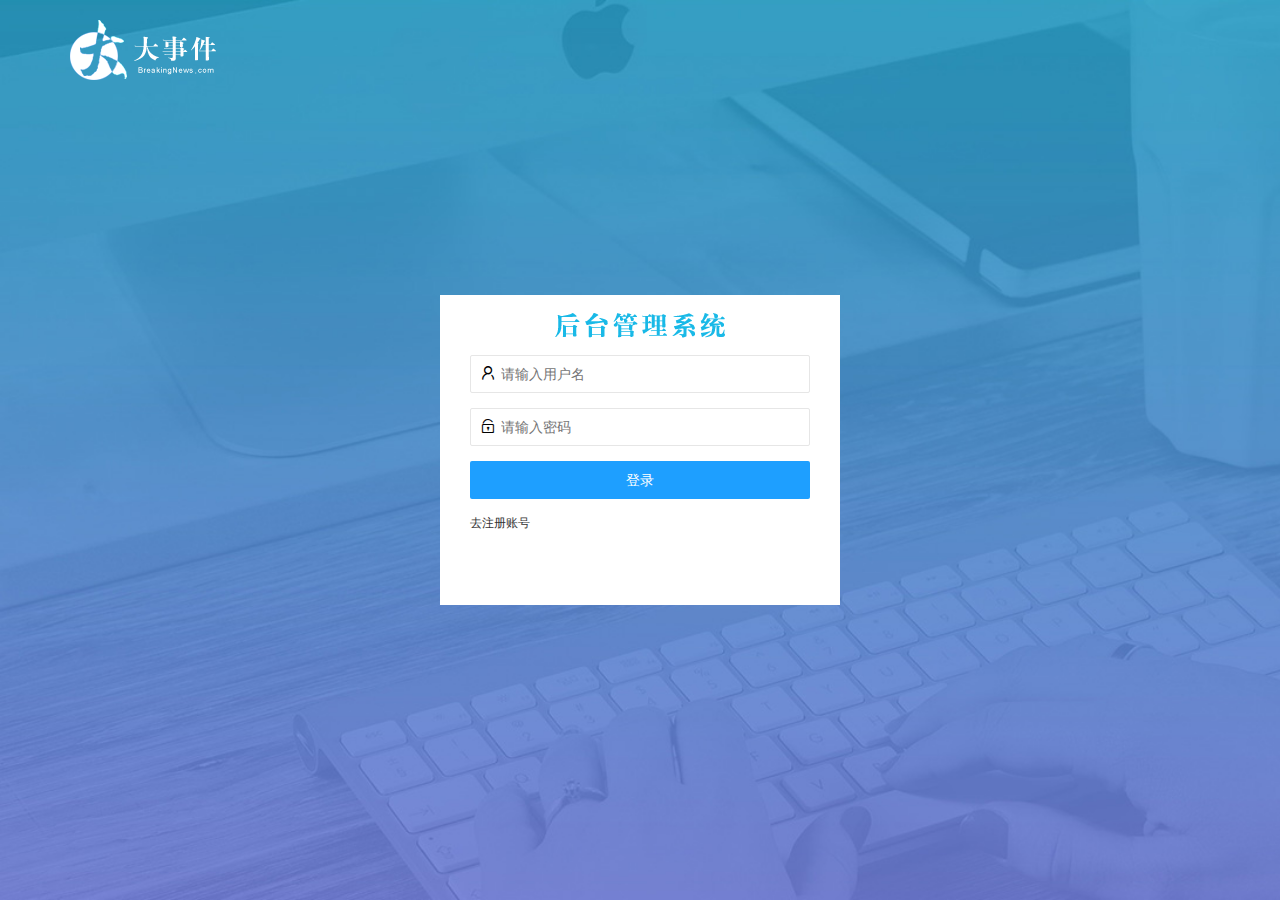
==== commit 28329b4a: "完成了对home主页的编写" ====
--- a/home.html
+++ b/home.html
@@ -5,6 +5,13 @@
     <meta charset="utf-8">
     <meta name="viewport" content="width=device-width, initial-scale=1, maximum-scale=1">
     <title>大事件管理后台</title>
+    <script>
+        // 吧这个script标签放在head头部，可以让这里的代码在dom渲染之前执行，类似一个拦截器的作用
+        // 主要还是利用客户端js 的时间线，当文档首次加载的时候，会一步一步的从上往下执行，当遇到script的标签的时候，就会停止下来首先执行里面的代码。
+        if (!localStorage.getItem('token')) {
+            location.href = '/index.html';
+        }
+    </script>
     <!-- 导入 layui 的样式表 -->
     <link rel="stylesheet" href="/assets/lib/layui/css/layui.css">
     <!-- 导入字体图标的样式 -->
@@ -24,10 +31,7 @@
             <ul class="layui-nav layui-layout-right" lay-filter="header-nav">
                 <li class="layui-nav-item layui-hide layui-show-md-inline-block">
                     <a href="javascript:;" id="header-avatar">
-                        <img src="http://tva1.sinaimg.cn/crop.0.0.118.118.180/5db11ff4gw1e77d3nqrv8j203b03cweg.jpg"
-                            class="layui-nav-img">
-                        <div class="text-avatar">A</div>
-                        个人中心
+
                     </a>
                     <dl class="layui-nav-child">
                         <dd><a href="">基本资料</a></dd>
@@ -47,16 +51,14 @@
             <div class="layui-side-scroll">
                 <!-- 用户的信息区域 -->
                 <div class="user-info-box">
-                    <img src="http://tva1.sinaimg.cn/crop.0.0.118.118.180/5db11ff4gw1e77d3nqrv8j203b03cweg.jpg"
-                        class="layui-nav-img">
-                    <div class="text-avatar">A</div>
-                    <span class="welcome">&nbsp;欢迎&nbsp; xxx</span>
+
                 </div>
                 <!-- 左侧导航区域（可配合layui已有的垂直导航） -->
                 <ul class="layui-nav layui-nav-tree" lay-filter="side-nav" lay-shrink="all">
                     <li class="layui-nav-item layui-this">
                         <!-- 一级标题 -->
-                        <a href="javascript:;"><span class="iconfont icon-home"></span>首页</a>
+                        <!-- 通过a标签的target属性就可以吧跳转的页面放置到iframe标签里面，里面值就是iframe标签的name属性值 -->
+                        <a href="/home/dashboard.html" target="fm"><span class="iconfont icon-home"></span>首页</a>
                     </li>
                     <li class="layui-nav-item">
                         <!-- 一级标题 -->
@@ -85,7 +87,10 @@
         <!-- 页面主体区域 -->
         <div class="layui-body">
             <!-- 内容主体区域 -->
-            <div id="container"></div>
+            <div id="container">
+                <!-- src属性是初始化iframe标签 -->
+                <iframe src="/home/dashboard.html" frameborder="0" name="fm"></iframe>
+            </div>
         </div>
 
         <!-- 页面底部区域 -->
@@ -94,6 +99,13 @@
             © www.itheima.com - 黑马程序员
         </div>
     </div>
+    <script src="/assets/lib/jquery.js"></script>
+
+
+    <script src="/assets/lib/layui/layui.all.js"></script>
+    <script src="/assets/lib/axios.js"></script>
+    <script src="/assets/js/base.js"></script>
+    <script src="./assets/js/home.js"></script>
 </body>
 
 </html>